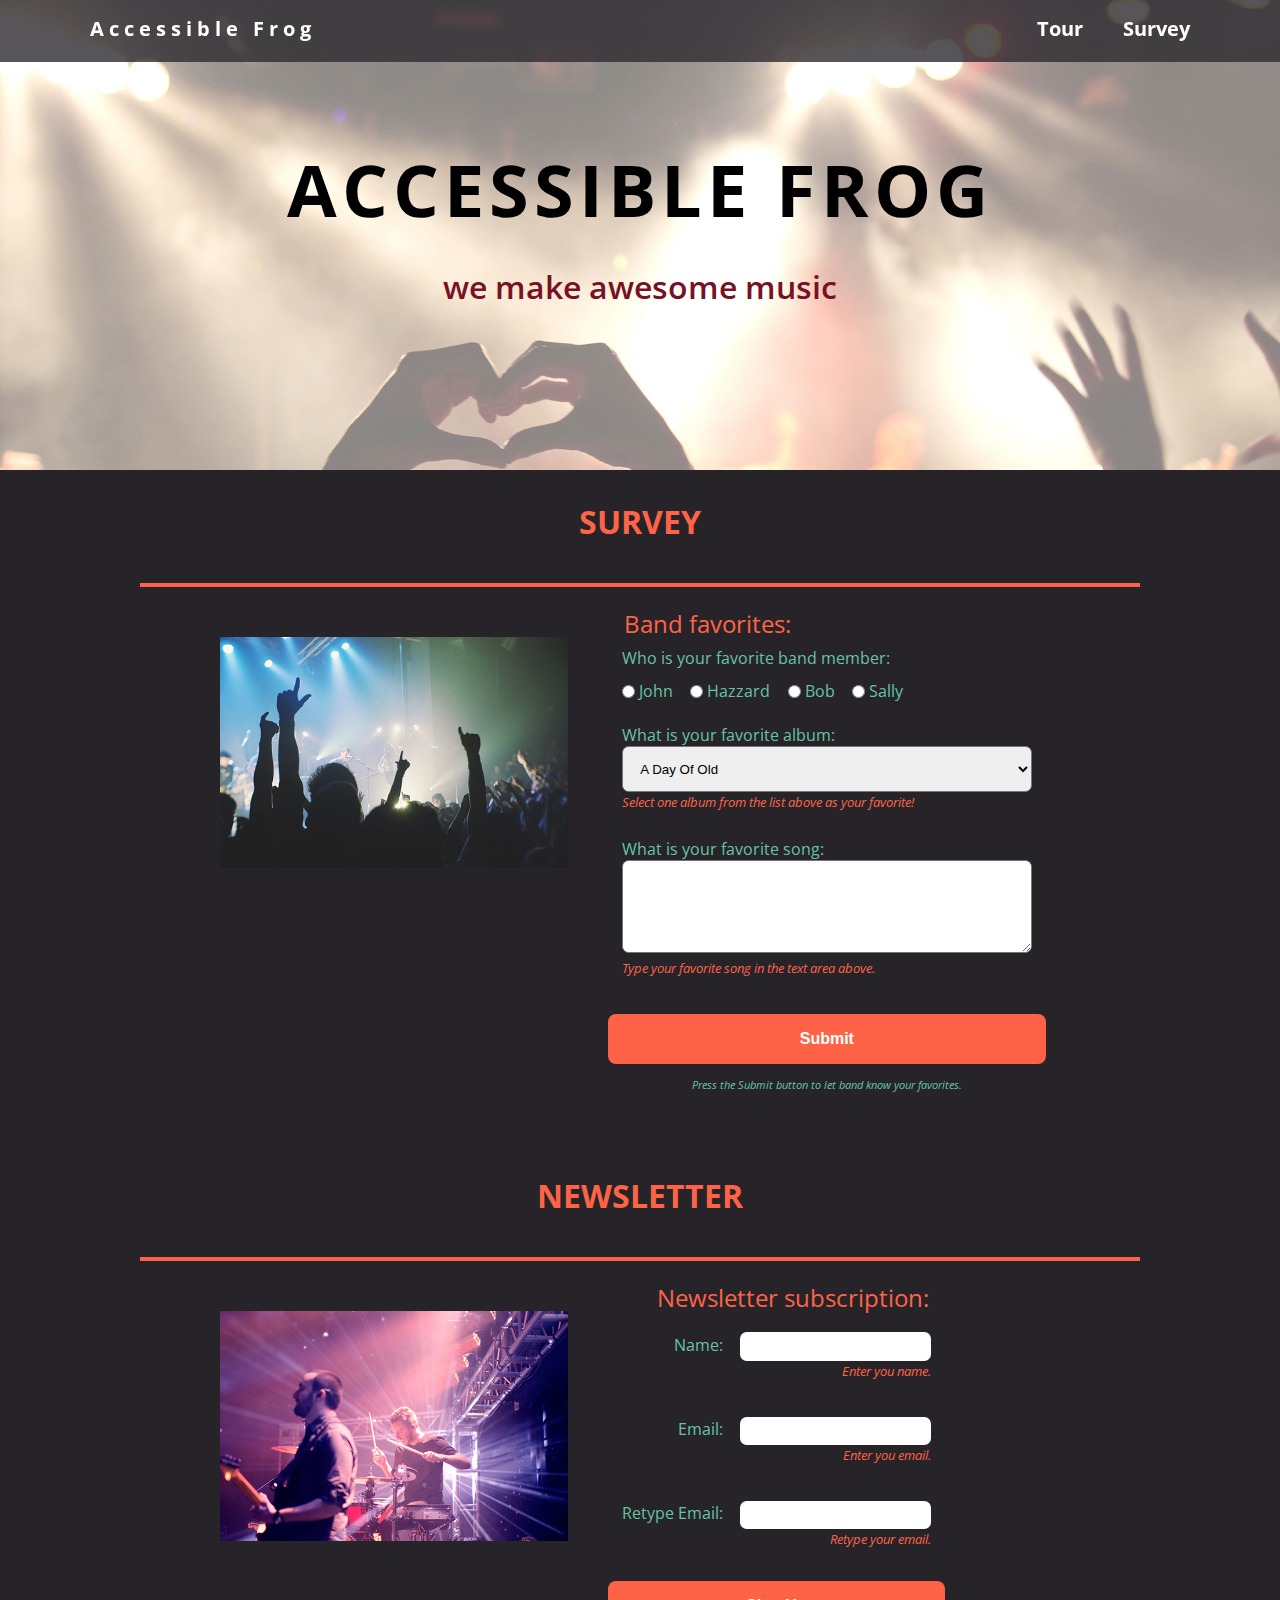
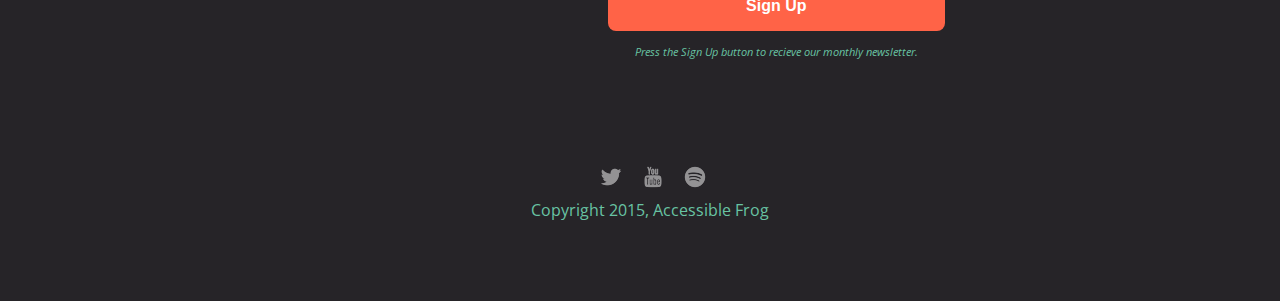
==== survey.html @ f969ed2a "initial commit" ====
<!doctype html>
<html lang="e">
  <head>
    <meta charset="utf-8">
    <link href="css/styles.css" rel="stylesheet" type="text/css" />
    <link href="css/survey.css" rel="stylesheet" type="text/css" />
    <meta name="viewport" content="width=device-width, initial-scale=1, maximum-scale=1, user-scalable=0"/>
    <link href='https://fonts.googleapis.com/css?family=Open+Sans:400,300,600' rel='stylesheet' type='text/css'>
    <title>Accessible Frog</title>
  </head>

  <body>
    <div role="navigation" class="main-nav">
      <ul class="nav">
        <li class="name"><a href="index.html">Accessible Frog</a></li>
        <li><a href="tour.html">Tour</a></li>
        <li><a href="#">Survey</a></li>
      </ul>
    </div>

    <header role="banner">
      <h1 class="tag name">ACCESSIBLE FROG</h1>
      <h2 class="tagline">we make awesome music</h2>
    </header>

    <main role="main">
      <h1 class= "heading">Survey</h1>
      <div class="card">
        <div class="flex">
          <img class="photo" src= "img/concert01.jpg" alt="An image of fans at
          an Accessible Frog concert.">
          <div class="container">
            <form action="survey.html" method="post" role="form" class="survey">
              <fieldset>
                <legend>Band favorites:</legend>
                <p id="favMember">Who is your favorite band member:</p>
                <input aria-describedby="favMember" type="radio" name="res" value="John" id="john">
                <label for="john">John</label>
                <input aria-describedby="favMember" type="radio" name="res" value="Hazzard" id="hazzard">
                <label for="hazzard">Hazzard</label>
                <input aria-describedby="favMember" type="radio" name="res" value="Bob" id="bob">
                <label for="bob">Bob</label>
                <input aria-describedby="favMember" type="radio" name="res" value="Sally" id="sally">
                <label for="sally">Sally</label><br>

                <label for="albums">What is your favorite album:</label><br>
                <select aria-describedby="favAlbum" id="albums" name="select">
                  <option value="1">A Day Of Old</option>
                  <option value="2">Diamond Fireworks</option>
                  <option value="3">Enjoy Your Desire</option>
                  <option value="4">Finding My Shadow</option>
                  <option value="5">Heroic Forever</option>
                  <option value="6">Midnight Fires</option>
                  <option value="7">Music Of My Life</option>
                  <option value="8">Party For An Angel</option>
                  <option value="9">Song For Yesterday</option>
                  <option value="10">Street Of The Rider</option>
                  <option value="11">This Is For You</option>
                </select><br>
                <p id="favAlbum"><i>Select one album from the list above as your favorite!</i></p>

                <label for="favSong">What is your favorite song:</label>
                <textarea aria-describedby="favSongTip" id="favSong" name="textarea"></textarea>
                <p id="favSongTip"><i>Type your favorite song in the text area above.</i></p>
              </fieldset>
              <button aria-describedby="submitButton" type="submit" role="button">Submit</button>
              <p id="submitButton"><i>Press the Submit button to let band know your favorites.</i></p>
            </form>
          </div>
        </div>
      </div>
      <h1 class= "heading">Newsletter</h1>
      <div class="card">
        <div class="flex">
          <img class="photo" src= "img/the_band.jpg" alt="An image of the
          Accessible Frog drummer and guitarist.">
            <div class="container">
              <form action="survey.html" method="post" role="form" class="newsletter">
                  <fieldset>
                    <legend>Newsletter subscription:</legend>
                      <label for="inputName">Name: </label>
                      <input aria-describedby="textField" type ="text" name="textfield" id="inputName">
                      <p class="aria-tip" id="textField"><i>Enter you name.</i></p><br>
                      <label for="inputEmail">Email: </label>
                      <input aria-describedby="textEmail" type ="email" name="textfield" id="inputEmail">
                      <p class="aria-tip" id="textEmail"><i>Enter you email.</i></p><br>
                      <label for="retypeEmail">Retype Email: </label>
                      <input aria-describedby="retype" type ="email" name="textfield" id="retypeEmail">
                      <p class="aria-tip" id="retype"><i>Retype your email.</i></p><br>
                  </fieldset>
                  <button aria-describedby="signUp" type="submit" role="button">Sign Up</button>
                  <p id="signUp"><i>Press the Sign Up button to recieve our monthly newsletter.</i></p>
              </form>
            </div>
        </div>
      </div>
    </main>

    <footer>
      <ul>
        <li><a href="#" class="social twitter"><img src= "img/twitter-32.png" alt="twitter icon"></a></li>
        <li><a href="#" class="social youtube"><img src= "img/youtube-32.png" alt="youtube icon"></a></li>
        <li><a href="#" class="social spotify"><img src= "img/spotify-32.png" alt="spotify icon"></a></li>
      </ul>
      <p class="copyright">Copyright 2015, Accessible Frog</p>
    </footer>
  </body>
</html>
---- css/styles.css ----
/* Global Layout Set-up */
* {
  box-sizing: border-box;
}

body {
  margin: 0;
  padding: 0;
  text-align: center;
  font-family: 'Open Sans', sans-serif;
  color: #68c3a3;
  background: #262428;
}

/* Link Styles */

a {
  text-decoration: none;
  color: #fff;
}

a:hover {
  color: #ff6347;
}

.buy {
  background: #ff6347;
  border-radius: .25em;
  padding: 1em;
  transition: all .4s ease-in-out;
}

.buy:hover {
  background: #fff;
}

.btn-margin {
  margin-bottom: 3em;
}

/* Section Styles */

.main-nav {
  width: 100%;
  background: rgba(45, 43, 48, 0.8);
  min-height: 30px;
  padding: 10px;
  position: fixed;
  text-align: center;
}


.nav {
  display: flex;
  justify-content: space-around;
  font-weight: 700;
  list-style-type: none;
  margin: 0 auto;
  padding: 0;
}

.nav .name {
  display: block;
  margin-right: auto;
  color: white;
  letter-spacing: 5px;
}

.nav li {
  padding: 5px 0 10px 0;
}

.nav a {
  transition: all .5s;
  padding: 1.25rem;
}

.nav a:hover {
  color: #262428;
  background: #68c3a3;
}

header {
  text-align: center;
  background: url('../img/concert02_no_text.jpg') no-repeat top center ;
  background-size: cover;
  overflow: hidden;
  padding-top: 60px;
  height: 350px;
}

.tag {
  color: black;
  letter-spacing: 5px;
}

.name{
  font-weight: 700;
}

header .name{
  font-size: 3rem;
}

.tagline {
  font-weight: 600;
  color: #781125;
}

.card {
  margin: 30px;
  padding: 20px 40px 40px;
  text-align: left;
  border-top: 4px solid #ff6347;
  clear: both;
}
.card:hover {
  border-color: #d4b300;
}


.photo{
  display: block;
  width: 200px;
  height: 0%;
  margin: 0 auto;
}

.information{
  width: 100%;
  text-align: center;
  /*display: inline-block;
  position: absolute;*/
}

.heading{
  font-size: 2em;
  text-transform: uppercase;
  color: #ff6347;
  margin-top: 10px;
}

/* Footer styles */

footer {
  width: 100%;
  min-height: 30px;
  padding: 20px 0 40px 20px;
}

footer .copyright {
  top: -8px;
  font-size: .75em;
}

footer ul {
  list-style-type: none;
  margin: 0;
  padding: 0;
}

footer ul li {
  display: inline-block;
}

a.social {
  display: inline-block;
  margin-left: 5px;
  width: 32px;
  height: 32px;
  background-size: 32px 32px;
  opacity: .5;
  transition: all .5s;
}

a.twitter {
  background-image: url(../img/twitter-32.png);
}

a.youtube {
  background-image: url(../img/youtube-32.png);
}

a.spotify {
  background-image: url(../img/spotify-32.png);
}

a.social:hover {
  opacity: 1;
}
.clearfix {
  clear: both;
}

/* Styles for larger screens */
@media screen and (min-width: 840px) {

  .main-nav {
    font-size: 1.25em;
  }

  .flex {
    display: -ms-flexbox;      /* TWEENER - IE 10 */
    display: flex;
    max-width: 1200px;
    -ms-flex-pack: distribute;
  }

  header {
    min-height: 470px;
  }

  header .name {
    font-size: 4.5rem;
    margin: 5rem auto .5rem auto;
  }

  .tagline {
    font-size: 2rem;
  }

  .nav {
    max-width: 1200px;
    padding: 0 30px;
  }


  main {
    padding-top: 20px;
  }

  main p {
    line-height: 1.6em;
  }

  .card{
    margin: 40px auto;
    padding: 20px 40px 40px;
    width: 80%;
    max-width: 1000px;
  }

  .photo{
    width: 30%;
    margin: 20px 30px;
  }

  .information{
    text-align: left;
  }

  footer {
    font-size: 1.3em;
    max-width: 1200px;
    margin: 40px auto;
  }
}
---- css/survey.css ----
/* Survey page styles */

.photo{
  width: 60%;
  padding: 10px;
}

p {
  padding: 0;
  margin: 0;
}

form {
  margin: 0 auto;
  text-align: left;
  display: inline-block;
}

fieldset {
  border: none;
}

legend {
  font-size: 1.5rem;
  color: #ff6347;
}

input {
  margin: 1em 0 0 1em;
}

#john {
  margin-left: 0;
}

input[type="radio"] {
  margin-right: 0;
  margin-bottom: 2em;
}

select,
textarea {
  width: 100%;
  padding: 1em;
  border-radius: .5em;
}

textarea {
  height: 7em;
}

input[name="textfield"] {
  padding: .5em;
  border-radius: .5em;
  border: none;
}

input[name="textfield"]:focus,
select:focus,
textarea:focus {
  transition: all .5s ease-in-out;
  background: #68c3a3;
}

button {
  width: 100%;
  padding: 1em;
  border: none;
  border-radius: .5em;
  color: #fff;
  background: #ff6347;
  transition: all .5s ease-in-out;
  font-size: 1em;
  font-weight: bold;
}

button:hover {
  background:  #fff;
  color: #ff6347;
}

#favAlbum,
#favSongTip,
.aria-tip {
  margin-bottom: 2em;
  color: #ff6347;
  font-size: .8em;
}

.aria-tip {
  margin-bottom: 0;
}

#submitButton,
#signUp {
  color: #68c3a3;
  font-size: .7em;
  text-align: center;
  padding-top: 1em;
}

.container{
  text-align: center;
}
.newsletter{
  text-align: right;

}



/* Styles for larger screens */
@media screen and (min-width: 840px) {
  .photo{
    width: 40%;
  }
}
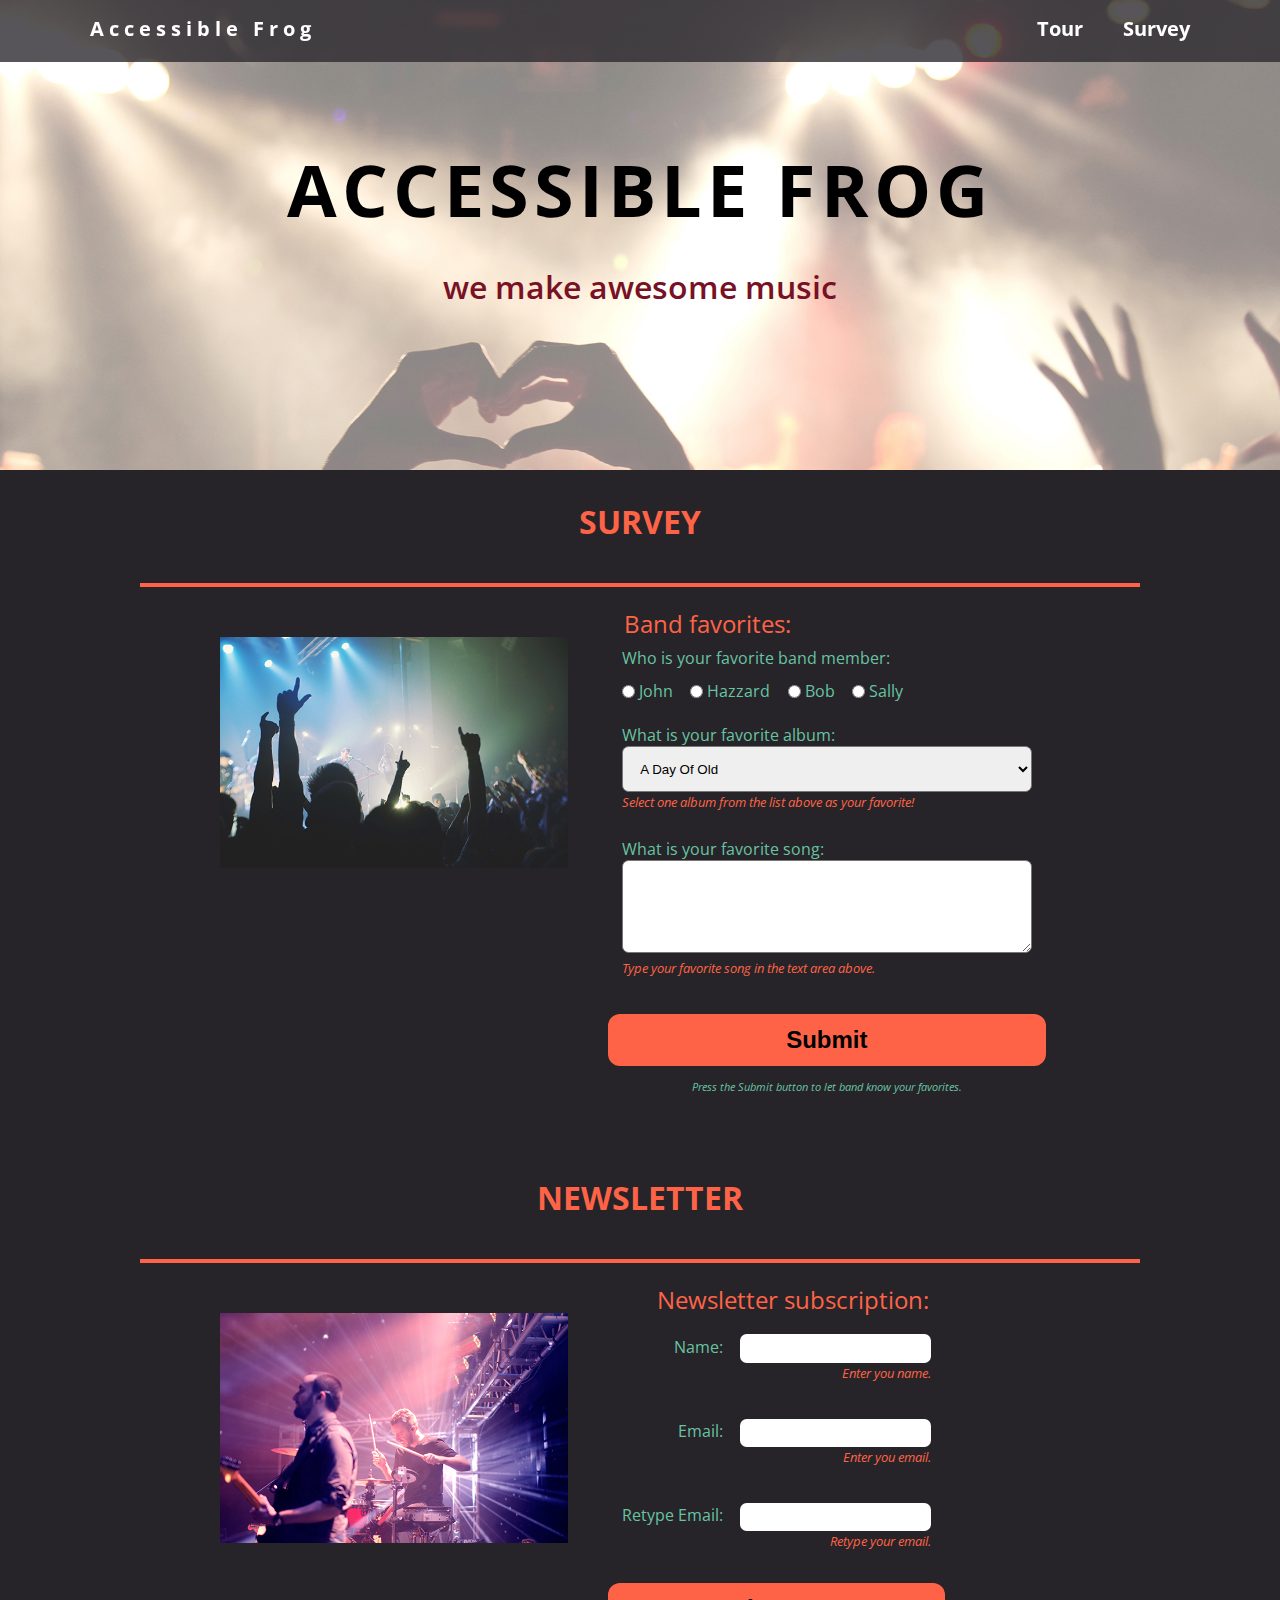
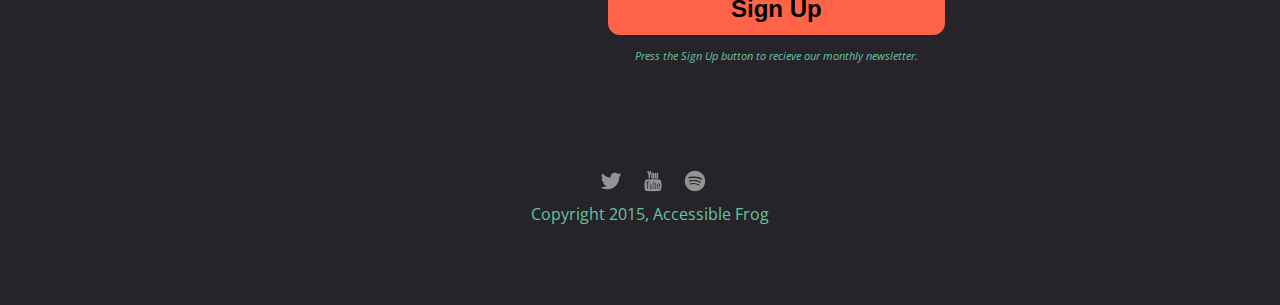
==== commit d15e15a1: "accessiblity upadtes" ====
--- a/survey.html
+++ b/survey.html
@@ -1,5 +1,5 @@
 <!doctype html>
-<html lang="e">
+<html lang="en">
   <head>
     <meta charset="utf-8">
     <link href="css/styles.css" rel="stylesheet" type="text/css" />
@@ -27,8 +27,8 @@
       <h1 class= "heading">Survey</h1>
       <div class="card">
         <div class="flex">
-          <img class="photo" src= "img/concert01.jpg" alt="An image of fans at
-          an Accessible Frog concert.">
+          <img class="photo" src= "img/concert01.jpg" alt="Fans at an Accessible
+          Frog concert.">
           <div class="container">
             <form action="survey.html" method="post" role="form" class="survey">
               <fieldset>
@@ -57,14 +57,14 @@
                   <option value="10">Street Of The Rider</option>
                   <option value="11">This Is For You</option>
                 </select><br>
-                <p id="favAlbum"><i>Select one album from the list above as your favorite!</i></p>
+                <p id="favAlbum">Select one album from the list above as your favorite!</p>
 
                 <label for="favSong">What is your favorite song:</label>
                 <textarea aria-describedby="favSongTip" id="favSong" name="textarea"></textarea>
-                <p id="favSongTip"><i>Type your favorite song in the text area above.</i></p>
+                <p id="favSongTip">Type your favorite song in the text area above.</p>
               </fieldset>
               <button aria-describedby="submitButton" type="submit" role="button">Submit</button>
-              <p id="submitButton"><i>Press the Submit button to let band know your favorites.</i></p>
+              <p id="submitButton">Press the Submit button to let band know your favorites.</p>
             </form>
           </div>
         </div>
@@ -72,24 +72,24 @@
       <h1 class= "heading">Newsletter</h1>
       <div class="card">
         <div class="flex">
-          <img class="photo" src= "img/the_band.jpg" alt="An image of the
-          Accessible Frog drummer and guitarist.">
+          <img class="photo" src= "img/the_band.jpg" alt="The Accessible Frog
+          drummer and guitarist.">
             <div class="container">
               <form action="survey.html" method="post" role="form" class="newsletter">
                   <fieldset>
                     <legend>Newsletter subscription:</legend>
                       <label for="inputName">Name: </label>
                       <input aria-describedby="textField" type ="text" name="textfield" id="inputName">
-                      <p class="aria-tip" id="textField"><i>Enter you name.</i></p><br>
+                      <p class="aria-tip" id="textField">Enter you name.</p><br>
                       <label for="inputEmail">Email: </label>
                       <input aria-describedby="textEmail" type ="email" name="textfield" id="inputEmail">
-                      <p class="aria-tip" id="textEmail"><i>Enter you email.</i></p><br>
+                      <p class="aria-tip" id="textEmail">Enter you email.</p><br>
                       <label for="retypeEmail">Retype Email: </label>
                       <input aria-describedby="retype" type ="email" name="textfield" id="retypeEmail">
-                      <p class="aria-tip" id="retype"><i>Retype your email.</i></p><br>
+                      <p class="aria-tip" id="retype">Retype your email.</p><br>
                   </fieldset>
                   <button aria-describedby="signUp" type="submit" role="button">Sign Up</button>
-                  <p id="signUp"><i>Press the Sign Up button to recieve our monthly newsletter.</i></p>
+                  <p id="signUp">Press the Sign Up button to recieve our monthly newsletter.</p>
               </form>
             </div>
         </div>
@@ -98,9 +98,9 @@
 
     <footer>
       <ul>
-        <li><a href="#" class="social twitter"><img src= "img/twitter-32.png" alt="twitter icon"></a></li>
-        <li><a href="#" class="social youtube"><img src= "img/youtube-32.png" alt="youtube icon"></a></li>
-        <li><a href="#" class="social spotify"><img src= "img/spotify-32.png" alt="spotify icon"></a></li>
+        <li><a href="#" class="social twitter"><img src= "img/twitter-32.png" alt="twitter icon">twitter</a></li>
+        <li><a href="#" class="social youtube"><img src= "img/youtube-32.png" alt="youtube icon">youtube</a></li>
+        <li><a href="#" class="social spotify"><img src= "img/spotify-32.png" alt="spotify icon">spotify</a></li>
       </ul>
       <p class="copyright">Copyright 2015, Accessible Frog</p>
     </footer>
--- a/css/styles.css
+++ b/css/styles.css
@@ -24,9 +24,11 @@
 }
 
 .buy {
+  color: #000;
   background: #ff6347;
   border-radius: .25em;
   padding: 1em;
+  font-weight: bold;
   transition: all .4s ease-in-out;
 }
 
@@ -171,6 +173,8 @@
   background-size: 32px 32px;
   opacity: .5;
   transition: all .5s;
+  line-height: 0px;
+  font-size: 0px;
 }
 
 a.twitter {
--- a/css/survey.css
+++ b/css/survey.css
@@ -64,13 +64,13 @@
 
 button {
   width: 100%;
-  padding: 1em;
+  padding: .5em;
   border: none;
   border-radius: .5em;
-  color: #fff;
+  color: #000;
   background: #ff6347;
   transition: all .5s ease-in-out;
-  font-size: 1em;
+  font-size: 1.5em;
   font-weight: bold;
 }
 
@@ -85,6 +85,7 @@
   margin-bottom: 2em;
   color: #ff6347;
   font-size: .8em;
+  font-style: italic;
 }
 
 .aria-tip {
@@ -97,6 +98,7 @@
   font-size: .7em;
   text-align: center;
   padding-top: 1em;
+  font-style: italic;
 }
 
 .container{
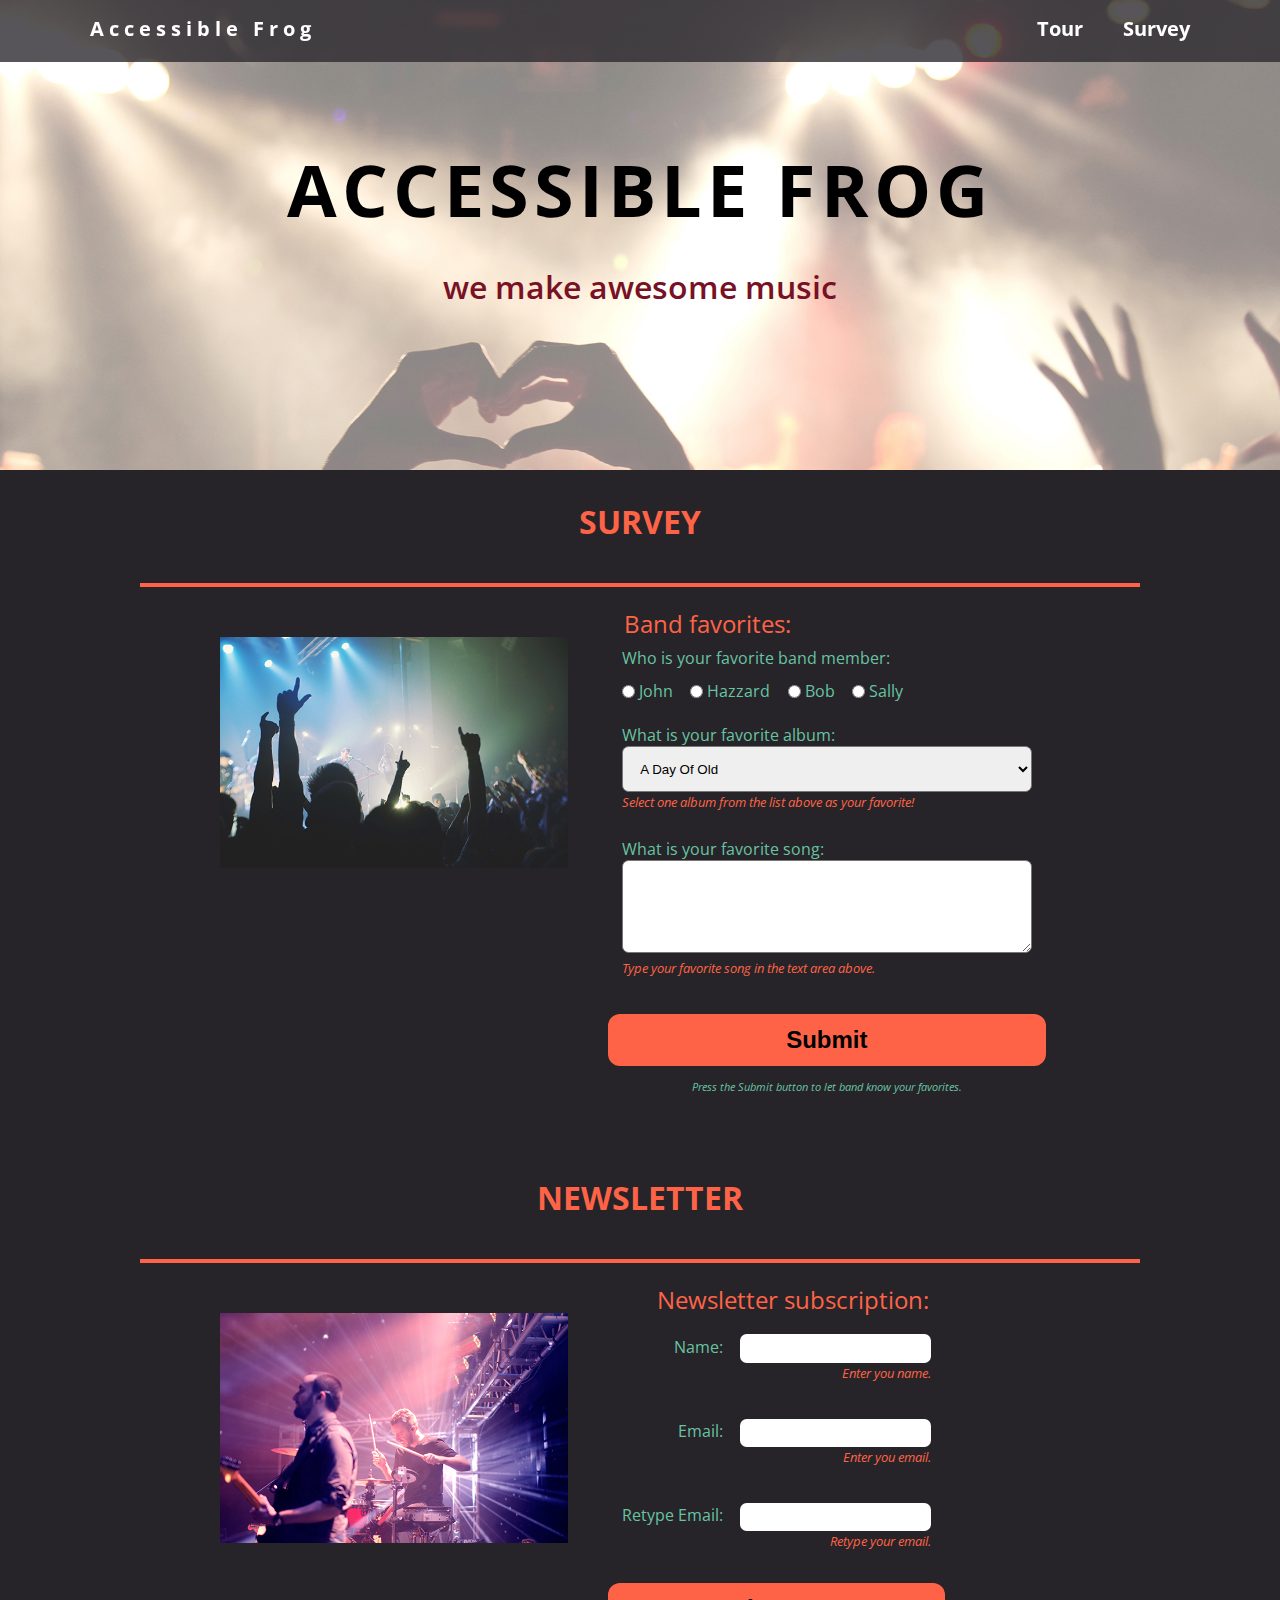
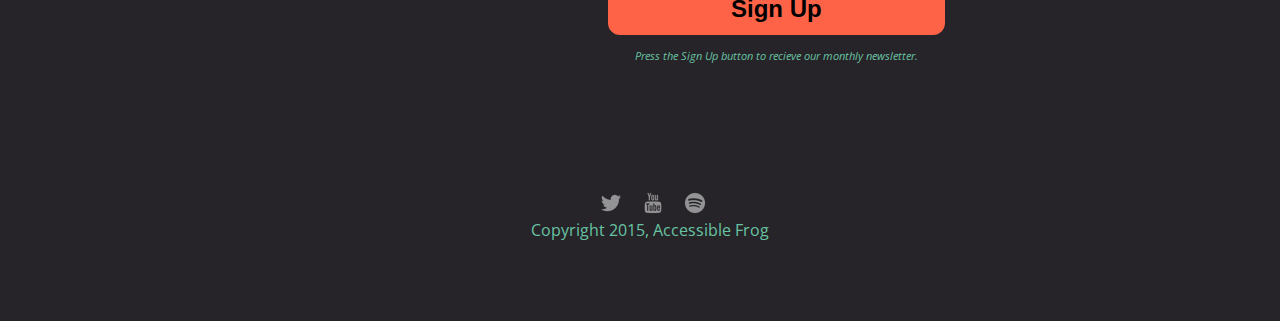
==== commit a9bc2a52: "minor fixes" ====
--- a/survey.html
+++ b/survey.html
@@ -10,13 +10,13 @@
   </head>
 
   <body>
-    <div role="navigation" class="main-nav">
+    <nav role="navigation" class="main-nav">
       <ul class="nav">
         <li class="name"><a href="index.html">Accessible Frog</a></li>
         <li><a href="tour.html">Tour</a></li>
         <li><a href="#">Survey</a></li>
       </ul>
-    </div>
+    </nav>
 
     <header role="banner">
       <h1 class="tag name">ACCESSIBLE FROG</h1>
@@ -24,7 +24,7 @@
     </header>
 
     <main role="main">
-      <h1 class= "heading">Survey</h1>
+      <h2 class= "heading">Survey</h2>
       <div class="card">
         <div class="flex">
           <img class="photo" src= "img/concert01.jpg" alt="Fans at an Accessible
@@ -69,7 +69,7 @@
           </div>
         </div>
       </div>
-      <h1 class= "heading">Newsletter</h1>
+      <h2 class= "heading">Newsletter</h2>
       <div class="card">
         <div class="flex">
           <img class="photo" src= "img/the_band.jpg" alt="The Accessible Frog
@@ -98,9 +98,9 @@
 
     <footer>
       <ul>
-        <li><a href="#" class="social twitter"><img src= "img/twitter-32.png" alt="twitter icon">twitter</a></li>
-        <li><a href="#" class="social youtube"><img src= "img/youtube-32.png" alt="youtube icon">youtube</a></li>
-        <li><a href="#" class="social spotify"><img src= "img/spotify-32.png" alt="spotify icon">spotify</a></li>
+        <li><a href="#" class="social twitter">twitter link</a></li>
+        <li><a href="#" class="social youtube">youtube link</a></li>
+        <li><a href="#" class="social spotify">spotify link</a></li>
       </ul>
       <p class="copyright">Copyright 2015, Accessible Frog</p>
     </footer>
